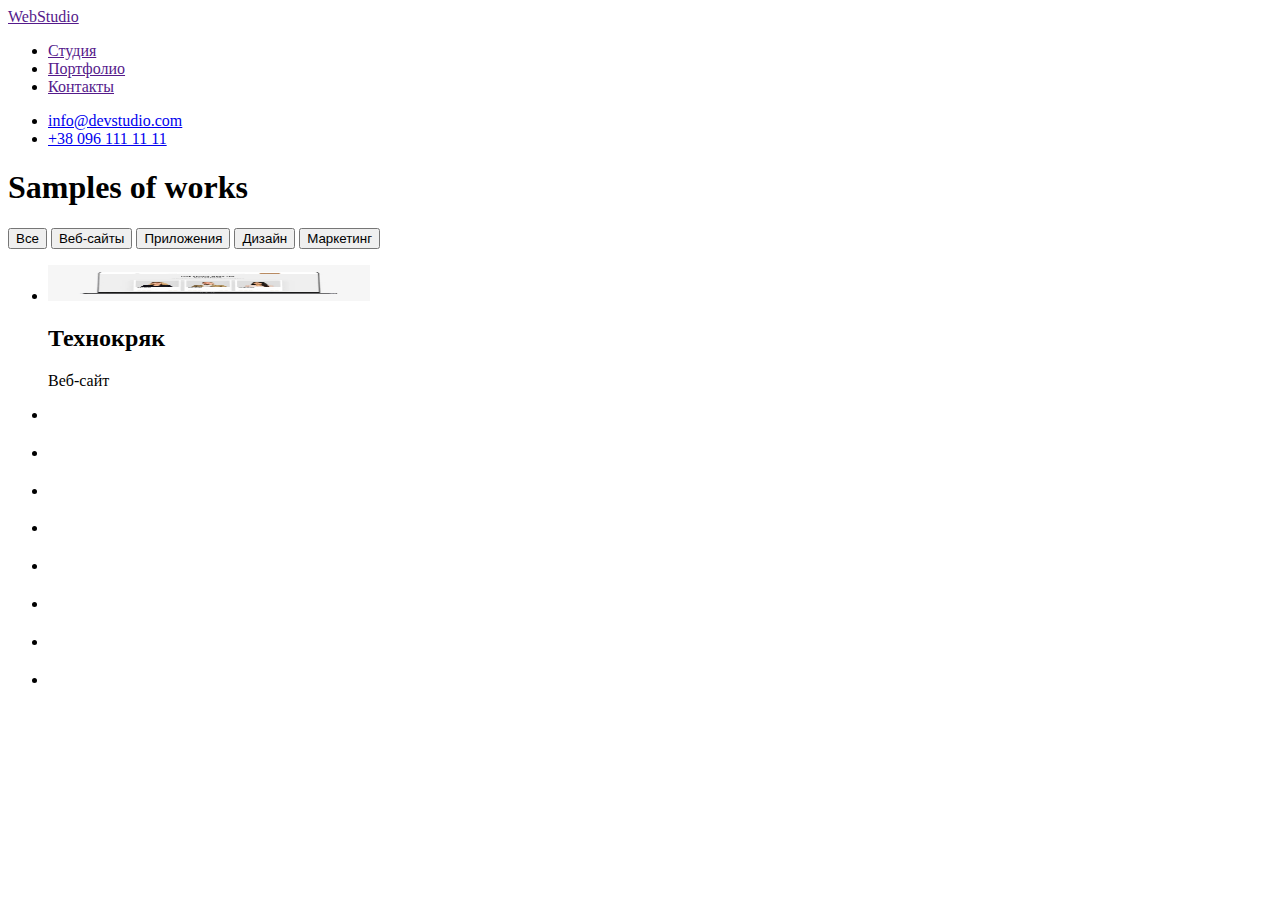
==== portfolio.html @ 9e51fcfb "portfolio" ====
<!DOCTYPE html>
<html lang="ru">
<head>
    <meta charset="UTF-8">
    <meta http-equiv="X-UA-Compatible" content="IE=edge">
    <meta name="viewport" content="width=device-width, initial-scale=1.0">
    <title>Document</title>
</head>
<body>
    <header>
        <a class="logo" href="">WebStudio</a>
        <nav>
            <ul>
                <li> <a href="">Студия</a></li>
                <li> <a href="">Портфолио</a></li>
                <li> <a href="">Контакты</a></li>
            </ul>
        </nav>
        <ul>
            <li><a href="mailto:info@devstudio.com">info@devstudio.com</a></li>
            <li> <a href="tel:+380961111111"> +38 096 111 11 11</a></li>
        </ul>
    </header>
    <main>
        <section>
        <h1>Samples of works</h1>
        <button type="button" >Все</button>
        <button type="button">Веб-сайты</button>
        <button type="button">Приложения</button>
        <button type="button">Дизайн</button>
        <button type="button">Маркетинг</button>
        <ul>
            <li>
                <img src="./img/img(4).jpg" width="322" height="36" alt="foto">
                <h2>Технокряк</h2>
                <p>Веб-сайт</p>
            </li>
            <li>
                <img src="" alt="">
                <h2></h2>
                <p></p>
            </li>
            <li>
                <img src="" alt="">
                <h2></h2>
                <p></p>
            </li>
            <li>
                <img src="" alt="">
                <h2></h2>
                <p></p>
            </li>
            <li>
                <img src="" alt="">
                <h2></h2>
                <p></p>
            </li>
            <li>
                <img src="" alt="">
                <h2></h2>
                <p></p>
            </li>
            <li>
                <img src="" alt="">
                <h2></h2>
                <p></p>
            </li>
            <li>
                <img src="" alt="">
                <h2></h2>
                <p></p>
            </li>
            <li>
                <img src="" alt="">
                <h2></h2>
                <p></p>
            </li>
        </ul>
        </section>
    </main>
</body>
</html>
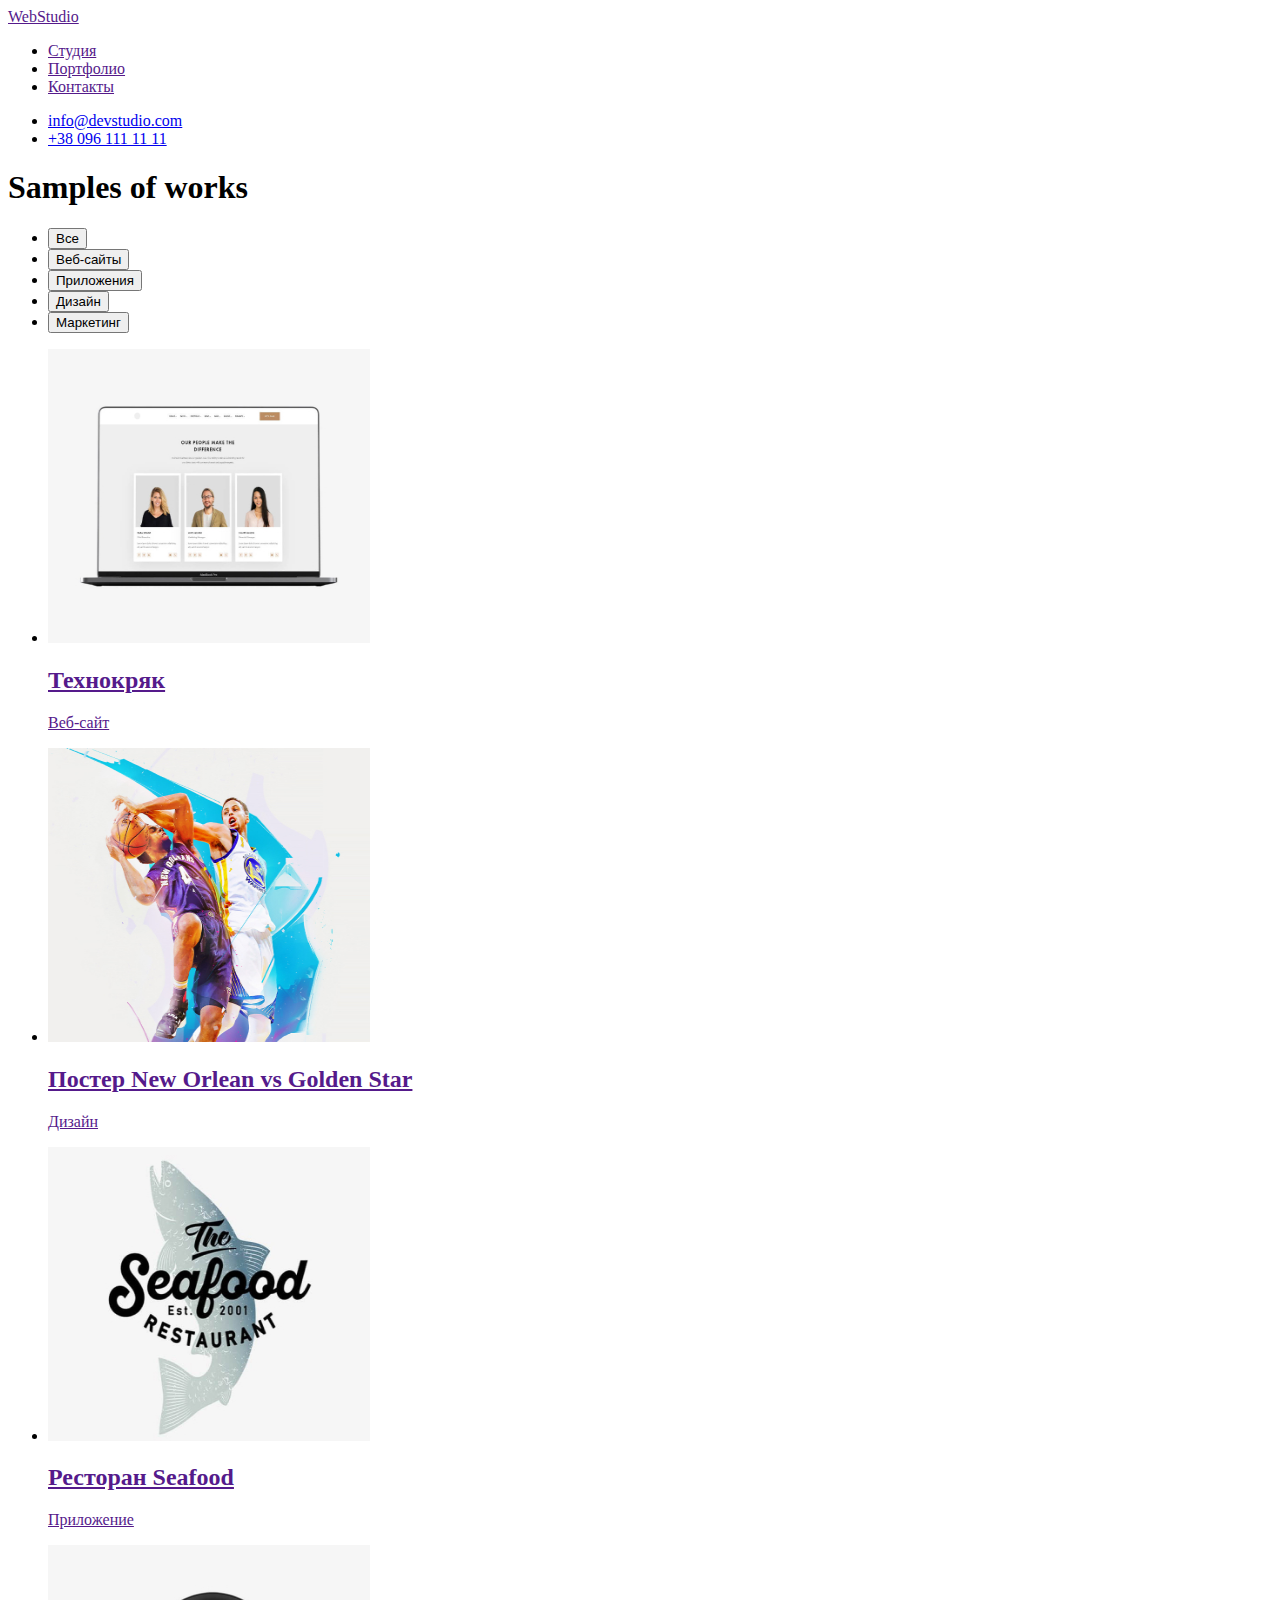
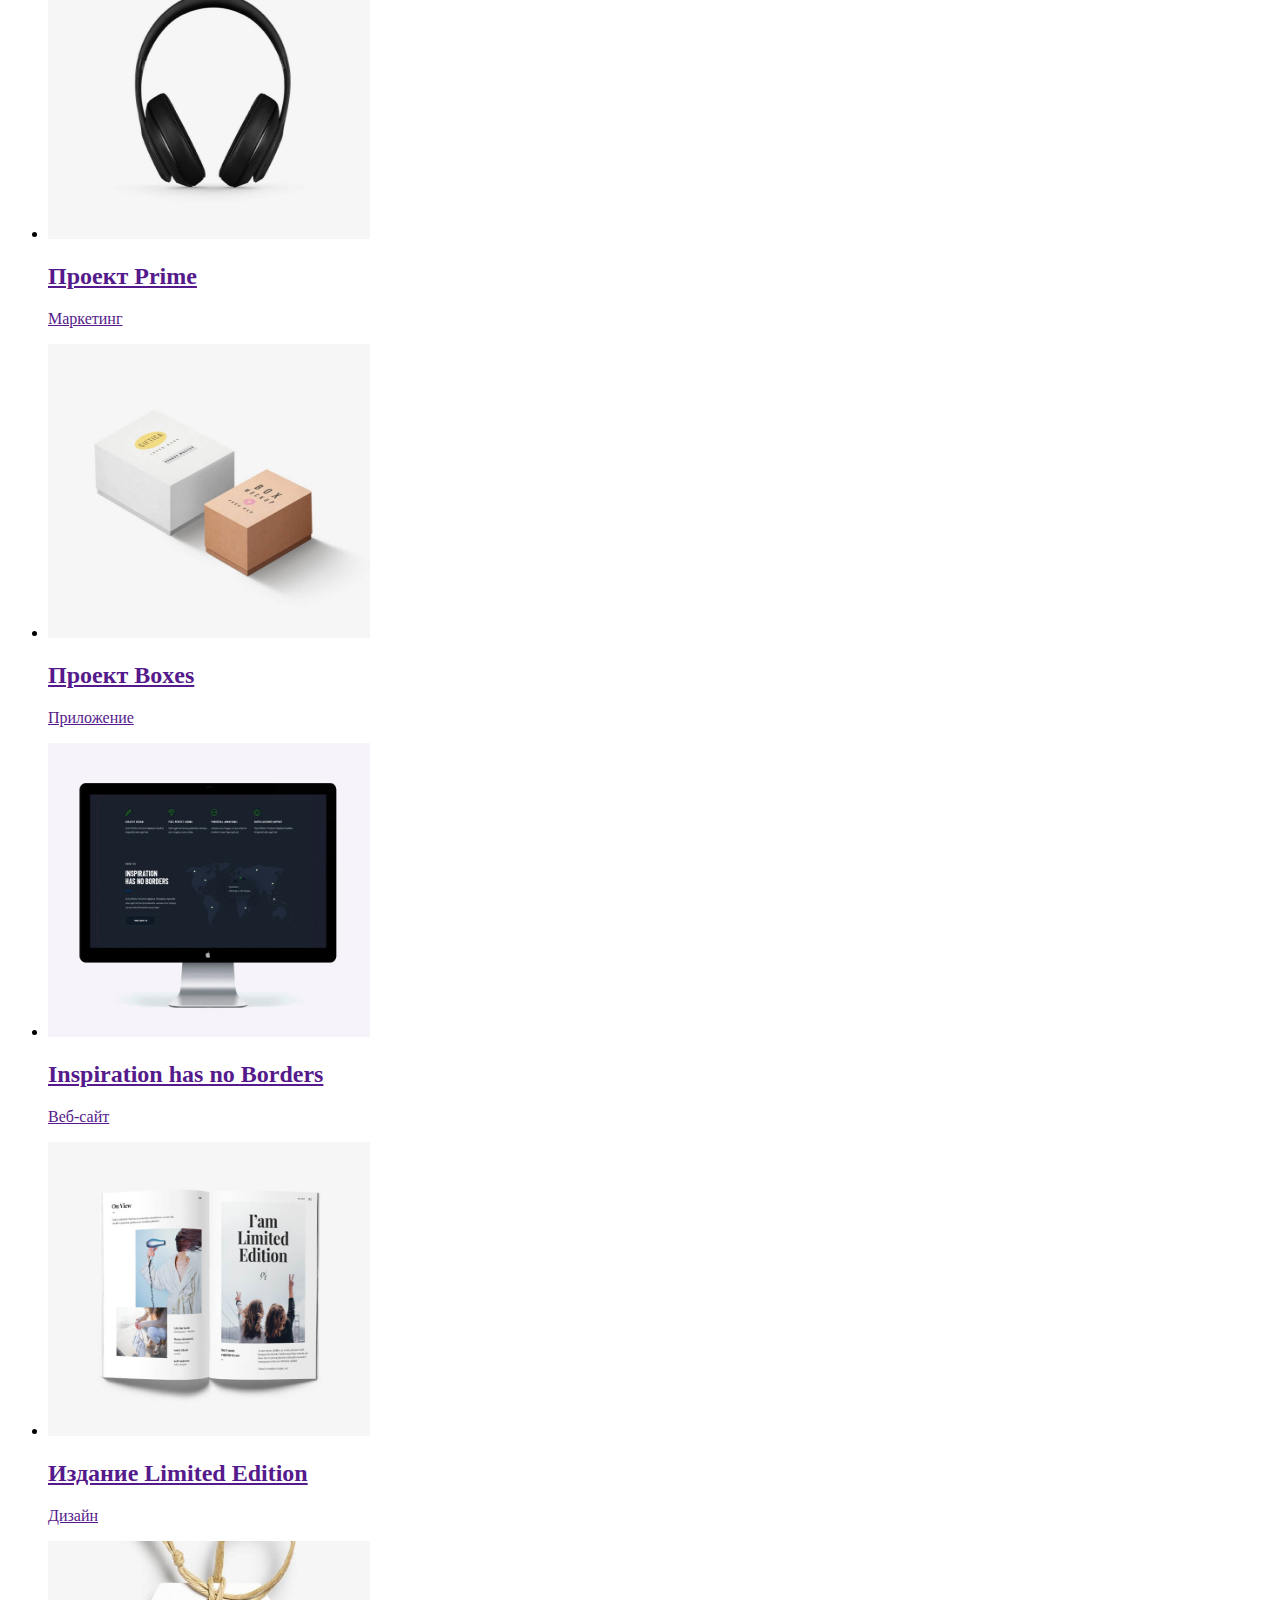
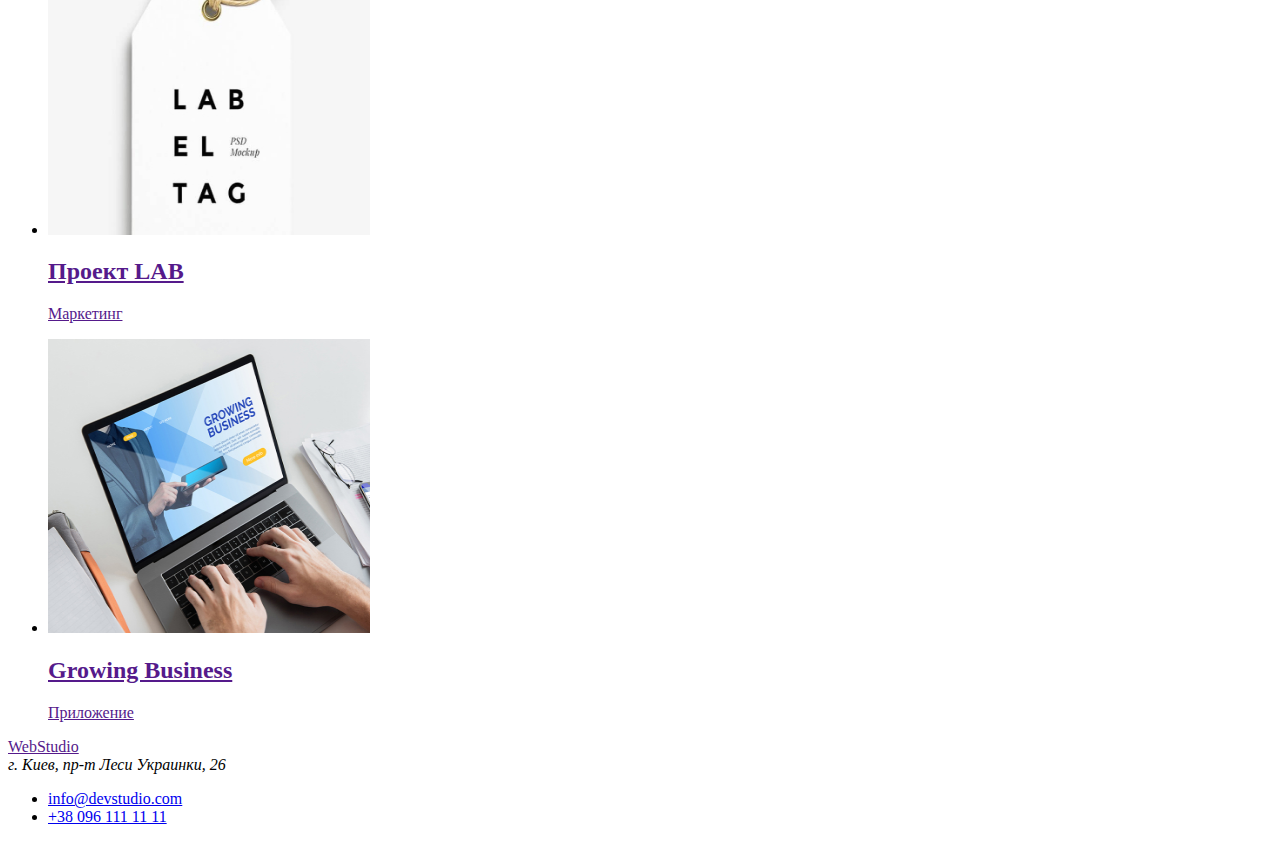
==== commit 803ab20f: "logo focus" ====
--- a/portfolio.html
+++ b/portfolio.html
@@ -4,9 +4,10 @@
     <meta charset="UTF-8">
     <meta http-equiv="X-UA-Compatible" content="IE=edge">
     <meta name="viewport" content="width=device-width, initial-scale=1.0">
-    <title>Document</title>
+    <title>Portfolio</title>
 </head>
 <body>
+    <!-- шапка -->
     <header>
         <a class="logo" href="">WebStudio</a>
         <nav>
@@ -23,60 +24,91 @@
     </header>
     <main>
         <section>
+            <!-- кнопки -->
         <h1>Samples of works</h1>
-        <button type="button" >Все</button>
-        <button type="button">Веб-сайты</button>
-        <button type="button">Приложения</button>
-        <button type="button">Дизайн</button>
-        <button type="button">Маркетинг</button>
         <ul>
-            <li>
-                <img src="./img/img(4).jpg" width="322" height="36" alt="foto">
-                <h2>Технокряк</h2>
-                <p>Веб-сайт</p>
+            <li><button type="button">Все</button></li>
+            <li><button type="button">Веб-сайты</button></li>
+            <li><button type="button">Приложения</button></li>
+            <li><button type="button">Дизайн</button></li>
+            <li><button type="button">Маркетинг</button></li>        
+        </ul>
+        <!-- приклади робіт -->
+        <ul>
+            <li> 
+                <a href="">
+                    <img src="./img/img(4).jpg" width="322" height="294" alt="foto">
+                    <h2>Технокряк</h2>
+                    <p>Веб-сайт</p>
+                </a>
             </li>
             <li>
-                <img src="" alt="">
-                <h2></h2>
-                <p></p>
+                <a href="">
+                    <img src="./img/img(5).jpg" width="322" height="294" alt="foto">
+                    <h2>Постер New Orlean vs Golden Star</h2>
+                    <p>Дизайн</p>
+                </a>
             </li>
             <li>
-                <img src="" alt="">
-                <h2></h2>
-                <p></p>
+                <a href="">
+                    <img src="./img/img(6).jpg" width="322" height="294" alt="foto">
+                    <h2>Ресторан Seafood</h2>
+                    <p>Приложение</p>
+                </a>
             </li>
             <li>
-                <img src="" alt="">
-                <h2></h2>
-                <p></p>
+                <a href="">
+                    <img src="./img/img(7).jpg" width="322" height="294" alt="foto">
+                    <h2>Проект Prime</h2>
+                    <p>Маркетинг</p>
+                </a>
             </li>
             <li>
-                <img src="" alt="">
-                <h2></h2>
-                <p></p>
+                <a href="">
+                    <img src="./img/img(8).jpg" width="322" height="294" alt="foto">
+                    <h2>Проект Boxes</h2>
+                    <p>Приложение</p>
+                </a>
             </li>
             <li>
-                <img src="" alt="">
-                <h2></h2>
-                <p></p>
+                <a href="">
+                    <img src="./img/img(9).jpg" width="322" height="294" alt="foto">
+                    <h2>Inspiration has no Borders</h2>
+                    <p>Веб-сайт</p>
+                </a>
             </li>
             <li>
-                <img src="" alt="">
-                <h2></h2>
-                <p></p>
+                <a href="">
+                    <img src="./img/img(10).jpg" width="322" height="294" alt="foto">
+                    <h2>Издание Limited Edition</h2>
+                    <p>Дизайн</p>
+                </a>
             </li>
             <li>
-                <img src="" alt="">
-                <h2></h2>
-                <p></p>
+                <a href="">
+                <img src="./img/img(11).jpg" width="322" height="294" alt="foto">
+                <h2>Проект LAB</h2>
+                <p>Маркетинг</p>
+                </a>
             </li>
             <li>
-                <img src="" alt="">
-                <h2></h2>
-                <p></p>
+                <a href="">
+                    <img src="./img/img(12).jpg" width="322" height="294" alt="foto">
+                    <h2>Growing Business</h2>
+                    <p>Приложение</p>
+                </a>
             </li>
         </ul>
         </section>
+        <!-- футер -->
+        <footer>
+            <a href="">WebStudio</a>
+            <address>г. Киев, пр-т Леси Украинки, 26</address>
+            <ul>
+                <li><a href="mailto:info@devstudio.com">info@devstudio.com</a></li>
+                <li> <a href="tel:+380961111111"> +38 096 111 11 11</a></li>
+            </ul>
+        </footer>
     </main>
 </body>
 </html>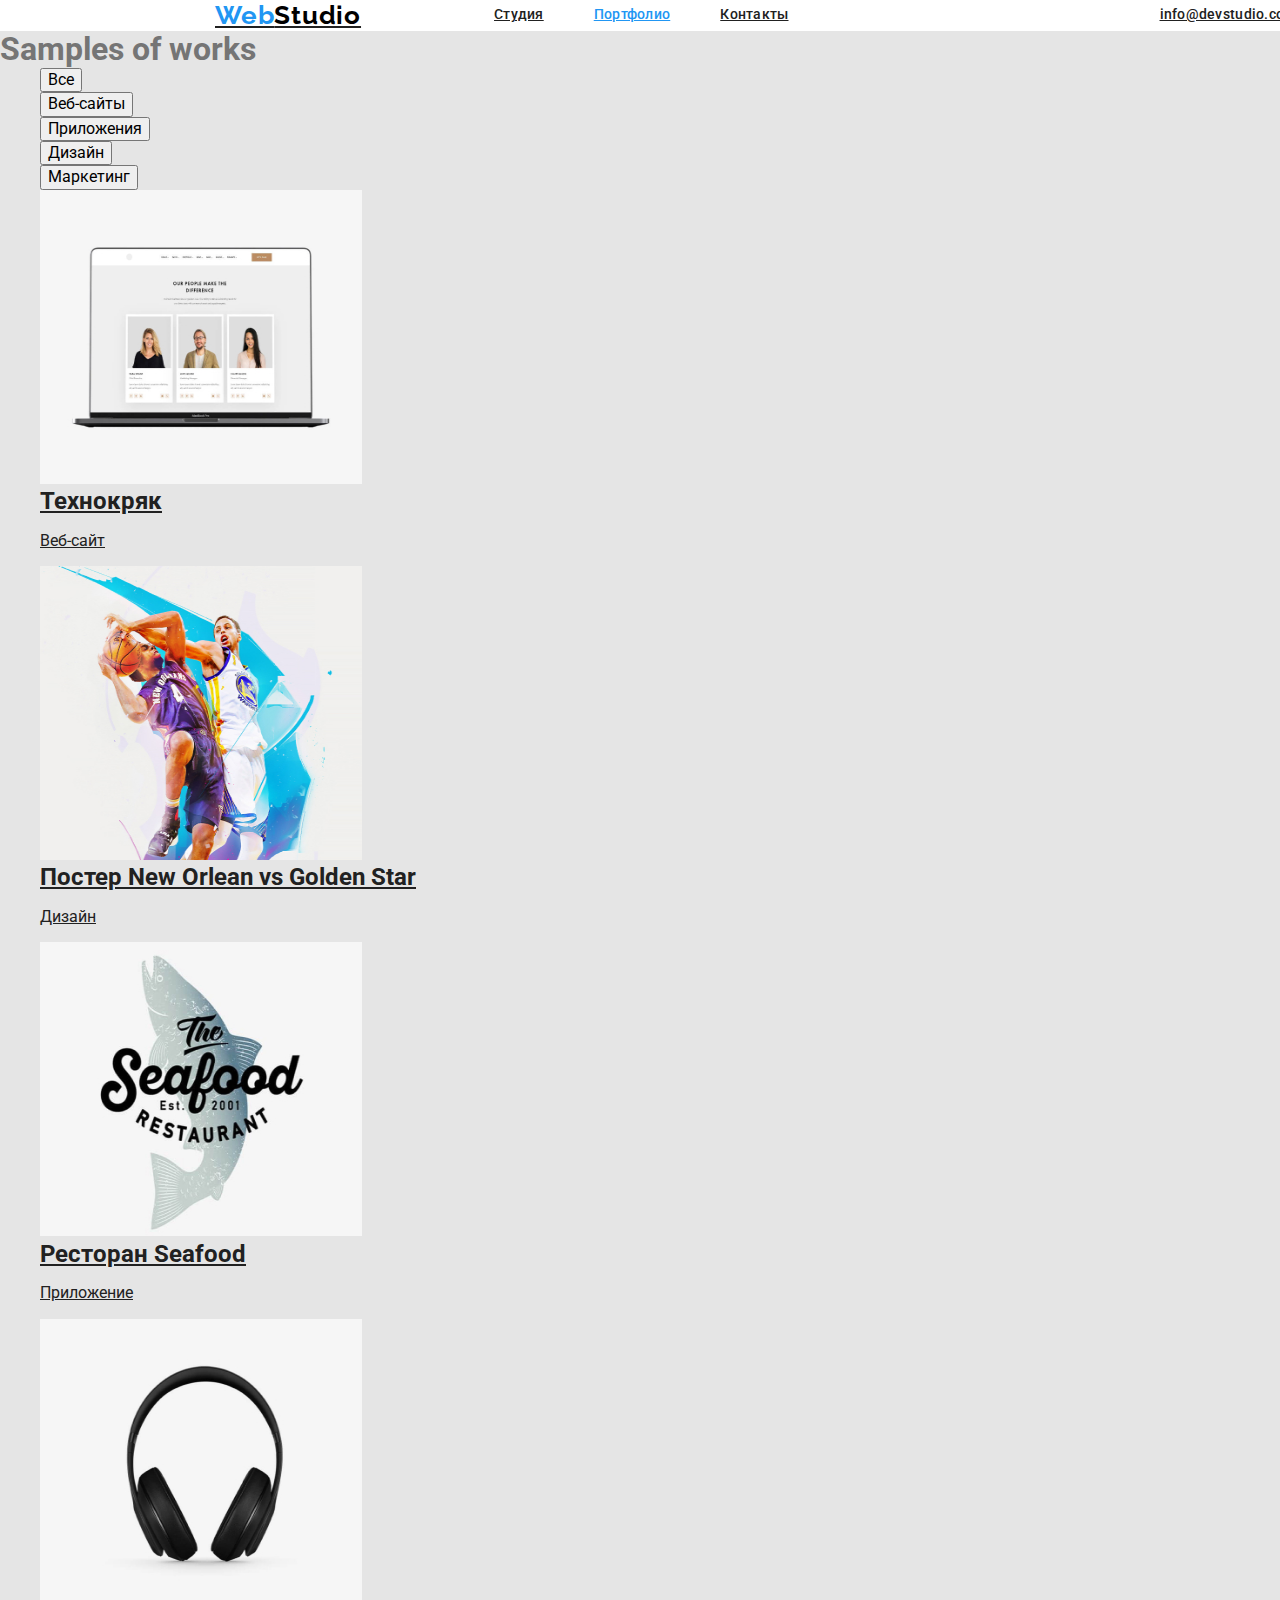
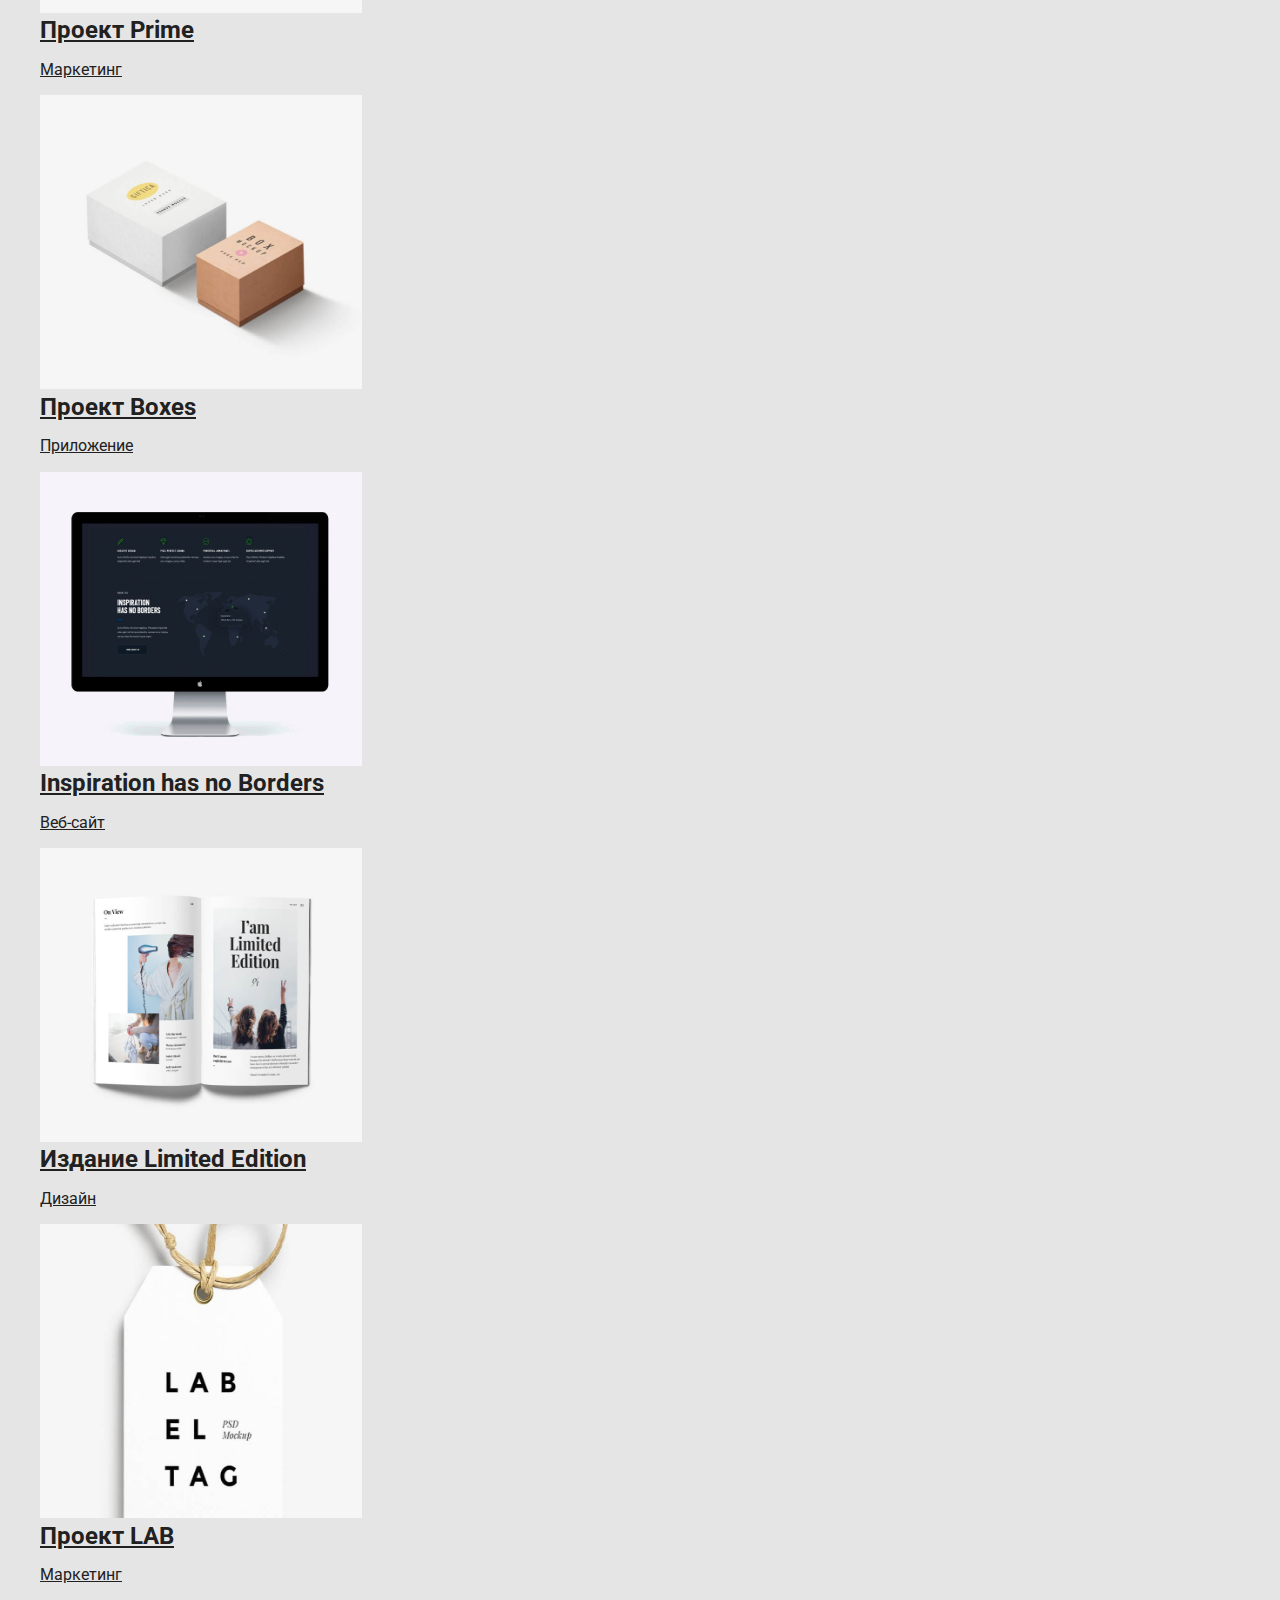
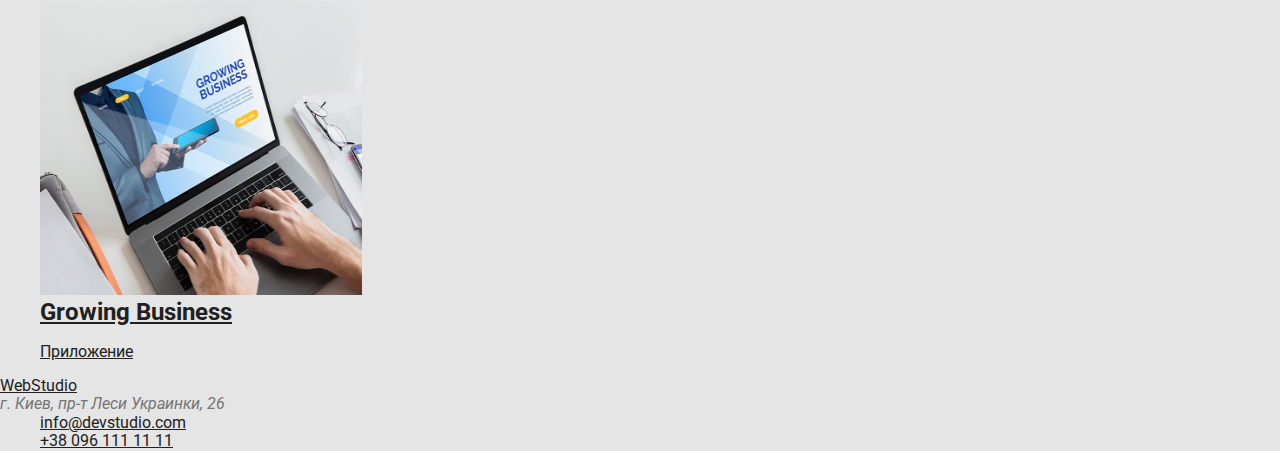
==== commit 6b5230de: "portfolio header" ====
--- a/portfolio.html
+++ b/portfolio.html
@@ -4,23 +4,29 @@
     <meta charset="UTF-8">
     <meta http-equiv="X-UA-Compatible" content="IE=edge">
     <meta name="viewport" content="width=device-width, initial-scale=1.0">
+    <link href="https://fonts.googleapis.com/css2?family=Raleway:wght@700&family=Roboto:wght@400;500;700&display=swap"
+    rel="stylesheet">
+    <link rel="stylesheet" href="https://cdnjs.cloudflare.com/ajax/libs/modern-normalize/0.2.0/modern-normalize.min.css">
+    <link rel="stylesheet" href="./css/portfolio.css">
     <title>Portfolio</title>
 </head>
 <body>
     <!-- шапка -->
-    <header>
-        <a class="logo" href="">WebStudio</a>
-        <nav>
-            <ul>
-                <li> <a href="">Студия</a></li>
-                <li> <a href="">Портфолио</a></li>
-                <li> <a href="">Контакты</a></li>
+    <header class="header">
+        <div class="header-conteiner">
+            <a class="logo" href=""> <span class="logo-web">Web</span><span class="logo-studio">Studio</span> </a>
+            <nav>
+                <ul class="nav-list">
+                    <li> <a href="">Студия</a></li>
+                    <li> <a class="nav-list-accent" href="">Портфолио</a></li>
+                    <li> <a href="">Контакты</a></li>
+                </ul>
+            </nav>
+            <ul class="contact">
+                <li><a href="mailto:info@devstudio.com">info@devstudio.com</a></li>
+                <li> <a href="tel:+380961111111"> +38 096 111 11 11</a></li>
             </ul>
-        </nav>
-        <ul>
-            <li><a href="mailto:info@devstudio.com">info@devstudio.com</a></li>
-            <li> <a href="tel:+380961111111"> +38 096 111 11 11</a></li>
-        </ul>
+        </div>
     </header>
     <main>
         <section>
--- a/css/portfolio.css
+++ b/css/portfolio.css
@@ -0,0 +1,99 @@
+/* root color */
+:root{
+    --bgc-header: #FFFFFF;
+    --bgc-main: #E5E5E5;
+    --accent-color: #2196F3;
+    --titel-color: #212121;
+    --text-color: #757575;
+    }
+
+
+    /* щнуляторы */
+h1,h2,h3{
+    margin: 0px;
+}
+ul{
+    margin: 0px;
+    list-style: none;
+}
+
+a{
+    color: var(--titel-color);
+}
+
+
+/* селекторы тегов */
+body{
+    
+    font-family: Roboto, sans-serif;
+    background-color: var(--bgc-main);
+    color: var(--text-color);
+}
+
+
+/* селекторы класов */
+.header{
+        background-color: var(--bgc-header);
+}
+
+.header-conteiner{
+    display: flex;
+    align-items: center;
+    width: 1600px;
+    /* padding-left: 15px;
+    padding-right: 15px; */
+    margin-left: auto;
+    margin-right: auto;  
+    
+    cursor: pointer;
+}
+
+.logo{
+    font-family: Raleway, serif;
+    font-weight: 700;
+    font-size: 26px;
+    line-height: 1.19;
+    letter-spacing: 0.03em;
+    margin-left: 215px;
+}
+.logo-web{
+    color: var(--accent-color);
+}
+.logo-studio{
+    color: #000000;
+}
+
+.nav-list{
+    display: flex;
+    margin-left: 93px;
+
+    font-family: Roboto;
+    font-weight: 500;
+    font-size: 14px;
+    line-height: 1.14;
+    letter-spacing: 0.02em;
+    color: var(--titel-color);
+}
+.nav-list li+ li{
+    margin-left: 50px;
+}
+
+.nav-list-accent{
+    color: var(--accent-color);
+}
+
+.contact{
+    display: flex;
+    margin-left: 331px;
+
+    font-weight: 500;
+    font-size: 14px;
+    line-height: 1.14;
+    letter-spacing: 0.02em;
+
+    color: var(--text-color);
+}
+
+.contact li + li{
+    margin-left: 50px;
+}